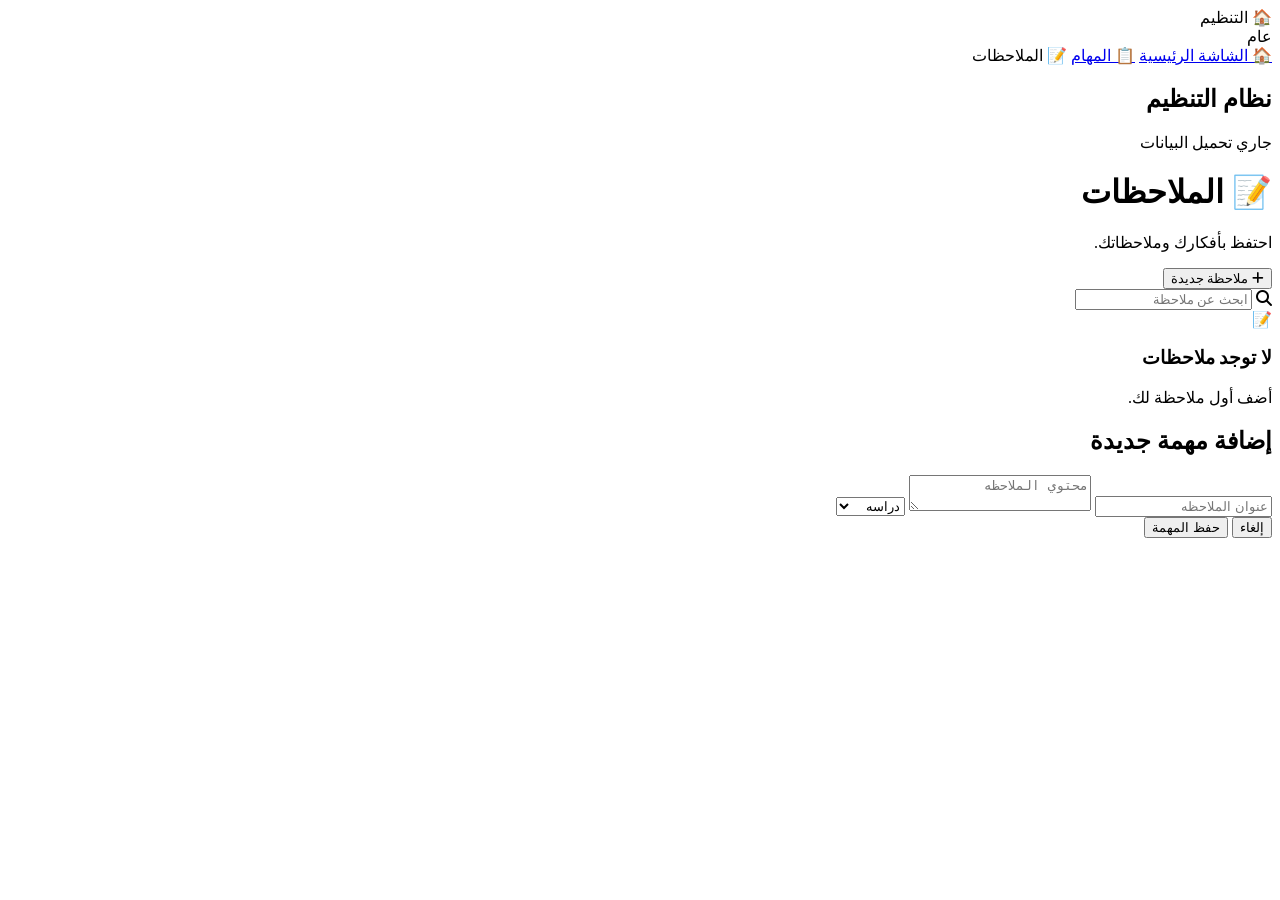
==== notes.html @ a785783f "Add files via upload" ====
<!DOCTYPE html>
<html lang="ar" dir="rtl">
<head>
<meta charset="UTF-8">
<meta name="viewport" content="width=device-width, initial-scale=1.0">
<title>الملاحظات</title>

<link rel="stylesheet" href="notes.css">
<link rel="stylesheet" href="https://cdnjs.cloudflare.com/ajax/libs/font-awesome/6.7.1/css/all.min.css">

</head>
<body>
<aside class="sidebar">
    <div class="logo">🏠 التنظيم</div>

    <div class="nav-section">عام</div>

    <a class="nav-item" href="./index.html">🏠 الشاشة الرئيسية</a>
    <a class="nav-item" href="./tasks.html">📋 المهام</a>
    <a class="nav-item active">📝 الملاحظات</a>
 
</aside>
<div class="container">
<div id="loading-screen">
    <div class="loader-logo">
        <div class="loader-circle"></div>
        <h2>نظام التنظيم</h2>
        <p>جاري تحميل البيانات</p>
    </div>
</div>
    <div class="header">

        <div>
            <h1>📝 الملاحظات</h1>
            <p>احتفظ بأفكارك وملاحظاتك.</p>
        </div>

        <button id="openModal">
            <i class="fa-solid fa-plus"></i>
            ملاحظة جديدة
        </button>

    </div>

    <div class="search">

        <i class="fa-solid fa-magnifying-glass"></i>

        <input
        type="text"
        placeholder="ابحث عن ملاحظة">

    </div>

    <div class="notes" id="notes">

        <div class="note">

            <h3>💡 فكرة مشروع</h3>

            <p>
                إنشاء Dashboard لإدارة الحياة الشخصية.
            </p>

            <div class="bottom">

                <small>18 يوليو</small>

                <div>

                    <button class="edit">
                        <i class="fa-solid fa-pen"></i>
                    </button>
                    <button class="pin">
                        <i class="fa-solid fa-thumbtack"></i>
                    </button>

                    <button class="delete">
                        <i class="fa-solid fa-trash"></i>
                    </button>

                </div>

            </div>

        </div>

        <div class="note">

            <h3>📚 مذاكرة</h3>

            <p>
                مراجعة Express و MongoDB.
            </p>

            <div class="bottom">

                <small>17 يوليو</small>

                <div>

                    <button class="edit">
                        <i class="fa-solid fa-pen"></i>
                    </button>

                    <button class="delete">
                        <i class="fa-solid fa-trash"></i>
                    </button>

                </div>

            </div>

        </div>

    </div>

</div>
<div class="modal" id="modal">

        <div class="modal-content">

            <h2>إضافة مهمة جديدة</h2>

            <input
                id="title"
                type="text"
                placeholder="عنوان الملاحظه">

            <textarea
                id="description"
                placeholder="محتوي الملاحظه"></textarea>

            <select id="priority">

                <option value="📚">دراسه</option>

                <option value="💡">مشروع</option>

                <option value="📃">كلام</option>
                <option value="">غير ذالك</option>

            </select>

            

            <div class="modal-buttons">

                <button id="cancel">
                    إلغاء
                </button>

                <button id="saveTask">
                    حفظ المهمة
                </button>

            </div>

        </div>

    </div>
<script src="db.js"></script>
<script>
    let notes = [];

const modal = document.getElementById("modal");
const openModal = document.getElementById("openModal");
const cancel = document.getElementById("cancel");
const saveTask = document.getElementById("saveTask");


// =========================
// Modal
// =========================

openModal.onclick = () => {
    modal.style.display = "flex";
};

cancel.onclick = () => {
    modal.style.display = "none";
};


// =========================
// تحميل الملاحظات
// =========================

async function getNotes() {

    notes = await getAll("notes");

    renderNotes();
}


// =========================
// عرض الملاحظات
// =========================

function renderNotes() {

    const container =
        document.getElementById("notes");

    container.innerHTML = "";


    if (notes.length === 0) {

        container.innerHTML = `
            <div class="empty">
                📝
                <h3>لا توجد ملاحظات</h3>
                <p>أضف أول ملاحظة لك.</p>
            </div>
        `;

        return;
    }


    notes.forEach((note, index) => {

        const pinned =
            localStorage.getItem("pin") === note.title;


        container.innerHTML += `

            <div class="note">

                <h3>
                    ${escapeHTML(note.title)}
                </h3>

                <p>
                    ${escapeHTML(note.text)}
                </p>


                <div class="bottom">

                    <small>
                        ${note.date || ""}
                    </small>


                    <div class="actions">

                        <button
                            class="${pinned ? "completed" : "pin"}"
                            onclick="pinNote('${escapeAttribute(note.title)}')">

                            📌

                        </button>


                        <button
                            class="delete"
                            onclick="deleteNote(${index})">

                            🗑

                        </button>

                    </div>

                </div>

            </div>
        `;
    });
}


// =========================
// إضافة ملاحظة
// =========================

saveTask.onclick = async () => {

    let title =
        document.getElementById("title").value.trim();

    const text =
        document.getElementById("description").value.trim();

    const priority =
        document.getElementById("priority").value;


    if (!title) return;


    title = `${priority} ${title}`;


    await addItem("notes", {

        title,

        text,

        date: new Date().toLocaleDateString("ar-EG"),

        createdAt: new Date().toISOString()

    });


    modal.style.display = "none";


    document.getElementById("title").value = "";
    document.getElementById("description").value = "";


    await getNotes();
};


// =========================
// حذف
// =========================

async function deleteNote(index) {

    const note = notes[index];

    await deleteItem("notes", note.id);

    if (localStorage.getItem("pin") === note.title) {
        localStorage.removeItem("pin");
    }

    await getNotes();
}


// =========================
// تثبيت
// =========================

function pinNote(title) {

    localStorage.setItem("pin", title);

    renderNotes();
}


// =========================
// حماية HTML
// =========================

function escapeHTML(text) {

    const div = document.createElement("div");

    div.textContent = text;

    return div.innerHTML;
}


function escapeAttribute(text) {

    return text
        .replace(/\\/g, "\\\\")
        .replace(/'/g, "\\'");
}


// =========================
// تشغيل
// =========================

window.addEventListener("load", async () => {

    await openDB();

    await getNotes();

    setTimeout(() => {

        document
            .getElementById("loading-screen")
            .classList.add("hide");

    }, 300);

});
</script>

</body>
</html>
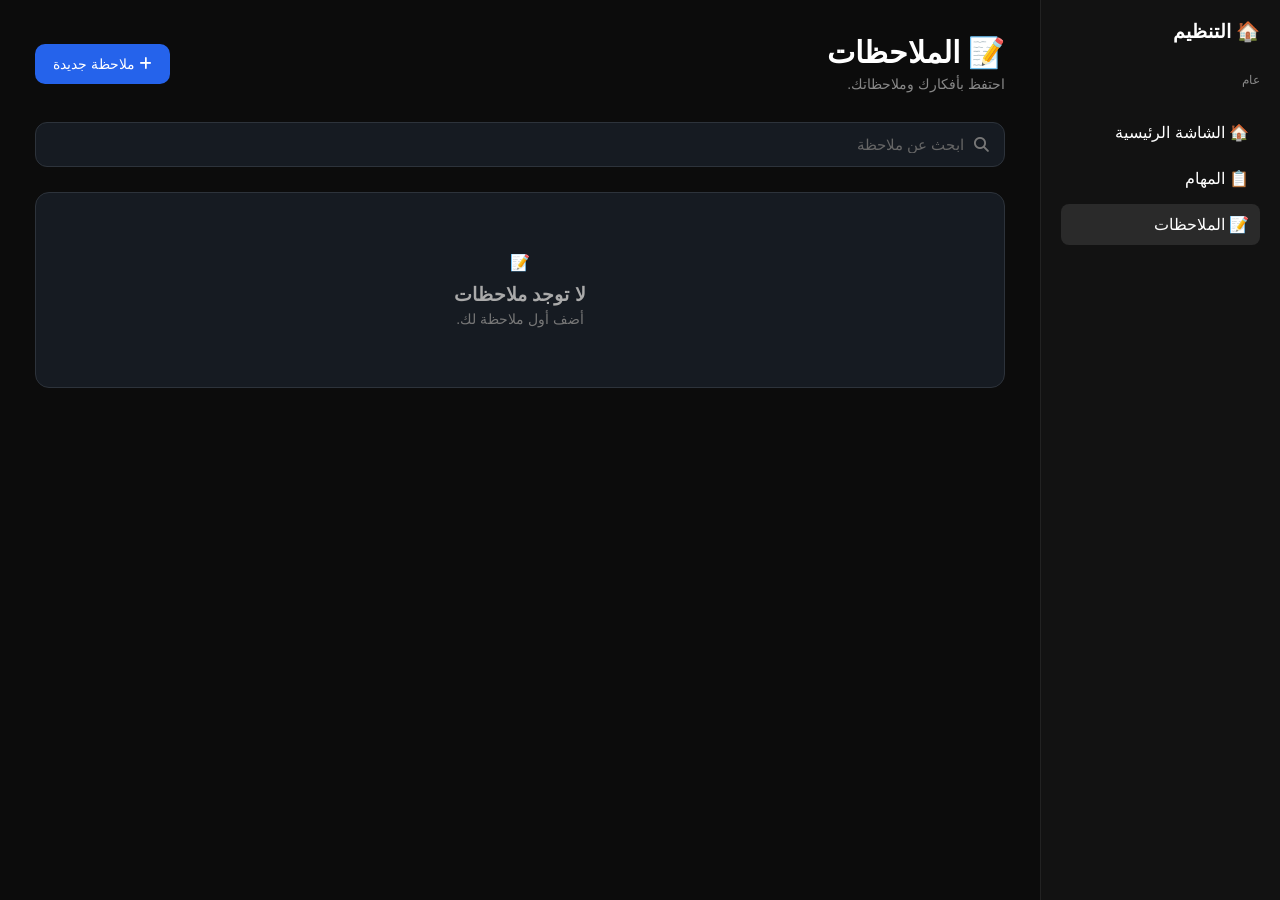
==== commit 691f9789: "Refactor notes.html with new styles and structure" ====
--- a/notes.html
+++ b/notes.html
@@ -4,8 +4,1009 @@
 <meta charset="UTF-8">
 <meta name="viewport" content="width=device-width, initial-scale=1.0">
 <title>الملاحظات</title>
-
-<link rel="stylesheet" href="notes.css">
+<style>
+    /* =========================
+   Reset
+========================= */
+
+* {
+    box-sizing: border-box;
+    margin: 0;
+    padding: 0;
+}
+
+html {
+    scroll-behavior: smooth;
+}
+
+body {
+    font-family: "Segoe UI", Tahoma, Arial, sans-serif;
+    background: #0c0c0c;
+    color: #fff;
+    min-height: 100vh;
+    display: flex;
+    overflow-x: hidden;
+}
+
+
+/* =========================
+   Sidebar
+========================= */
+
+.sidebar {
+    width: 240px;
+    min-width: 240px;
+    height: 100vh;
+
+    background: #121212;
+    border-left: 1px solid #222;
+
+    padding: 20px;
+
+    position: sticky;
+    top: 0;
+
+    z-index: 100;
+}
+
+.logo {
+    font-weight: bold;
+    font-size: 1.2rem;
+
+    margin-bottom: 30px;
+
+    display: flex;
+    align-items: center;
+    gap: 10px;
+}
+
+.nav-section {
+    margin-bottom: 25px;
+
+    color: #888;
+
+    font-size: 0.75rem;
+
+    text-transform: uppercase;
+}
+
+.nav-item {
+    display: block;
+
+    padding: 11px;
+
+    color: #fff;
+
+    text-decoration: none;
+
+    border-radius: 8px;
+
+    margin-bottom: 5px;
+
+    transition: .25s;
+}
+
+.nav-item:hover {
+    background: #1f1f1f;
+}
+
+.nav-item.active {
+    background: #2a2a2a;
+}
+
+
+/* =========================
+   Main Container
+========================= */
+
+.container {
+    flex: 1;
+
+    width: 100%;
+
+    max-width: 1400px;
+
+    margin: 0 auto;
+
+    padding: 35px;
+
+    overflow-y: auto;
+
+    min-width: 0;
+}
+
+
+/* =========================
+   Header
+========================= */
+
+.header {
+    display: flex;
+
+    justify-content: space-between;
+
+    align-items: center;
+
+    gap: 20px;
+
+    margin-bottom: 30px;
+}
+
+.header h1 {
+    font-size: 30px;
+
+    margin-bottom: 6px;
+}
+
+.header p {
+    color: #888;
+
+    font-size: 14px;
+}
+
+
+/* =========================
+   Add Button
+========================= */
+
+.header button {
+    background: #2563eb;
+
+    color: white;
+
+    border: none;
+
+    padding: 12px 18px;
+
+    border-radius: 10px;
+
+    cursor: pointer;
+
+    font-size: 14px;
+
+    transition: .25s;
+
+    white-space: nowrap;
+}
+
+.header button:hover {
+    background: #1d4ed8;
+
+    transform: translateY(-2px);
+}
+
+.header button:active {
+    transform: scale(.97);
+}
+
+
+/* =========================
+   Search
+========================= */
+
+.search {
+    display: flex;
+
+    align-items: center;
+
+    gap: 10px;
+
+    background: #161b22;
+
+    border: 1px solid #2d333b;
+
+    border-radius: 12px;
+
+    padding: 13px 15px;
+
+    margin-bottom: 25px;
+
+    transition: .25s;
+}
+
+.search:focus-within {
+    border-color: #2563eb;
+
+    box-shadow: 0 0 0 3px #2563eb18;
+}
+
+.search i {
+    color: #777;
+
+    font-size: 15px;
+}
+
+.search input {
+    flex: 1;
+
+    width: 100%;
+
+    background: transparent;
+
+    border: none;
+
+    outline: none;
+
+    color: white;
+
+    font-size: 15px;
+}
+
+.search input::placeholder {
+    color: #666;
+}
+
+
+/* =========================
+   Notes Grid
+========================= */
+
+.notes {
+    display: grid;
+
+    grid-template-columns:
+        repeat(auto-fill, minmax(280px, 1fr));
+
+    gap: 20px;
+}
+
+
+/* =========================
+   Note Card
+========================= */
+
+.note {
+    background: #161b22;
+
+    border: 1px solid #2d333b;
+
+    border-radius: 14px;
+
+    padding: 20px;
+
+    min-width: 0;
+
+    display: flex;
+
+    flex-direction: column;
+
+    min-height: 190px;
+
+    transition:
+        transform .25s,
+        border-color .25s,
+        box-shadow .25s;
+}
+
+.note:hover {
+    transform: translateY(-5px);
+
+    border-color: #2563eb;
+
+    box-shadow:
+        0 15px 35px rgba(0, 0, 0, .25);
+}
+
+
+/* Title */
+
+.note h3 {
+    font-size: 18px;
+
+    margin-bottom: 12px;
+
+    line-height: 1.5;
+
+    overflow-wrap: anywhere;
+}
+
+
+/* Text */
+
+.note p {
+    color: #aaa;
+
+    line-height: 1.7;
+
+    font-size: 14px;
+
+    white-space: pre-wrap;
+
+    overflow-wrap: anywhere;
+
+    flex: 1;
+
+    min-height: 65px;
+}
+
+
+/* =========================
+   Note Bottom
+========================= */
+
+.bottom {
+    display: flex;
+
+    justify-content: space-between;
+
+    align-items: center;
+
+    gap: 10px;
+
+    margin-top: 20px;
+
+    padding-top: 15px;
+
+    border-top: 1px solid #252a31;
+}
+
+.bottom small {
+    color: #777;
+
+    white-space: nowrap;
+}
+
+
+/* =========================
+   Actions
+========================= */
+
+.actions {
+    display: flex;
+
+    align-items: center;
+
+    gap: 7px;
+}
+
+.bottom button {
+    width: 36px;
+
+    height: 36px;
+
+    border: none;
+
+    border-radius: 9px;
+
+    color: white;
+
+    cursor: pointer;
+
+    display: flex;
+
+    align-items: center;
+
+    justify-content: center;
+
+    transition: .2s;
+
+    font-size: 15px;
+}
+
+.bottom button:hover {
+    transform: translateY(-2px);
+}
+
+.bottom button:active {
+    transform: scale(.92);
+}
+
+
+/* Pin */
+
+.pin {
+    background: #374151;
+}
+
+.pin:hover {
+    background: #4b5563;
+}
+
+
+/* Pinned */
+
+.completed {
+    background: #2563eb;
+}
+
+.completed:hover {
+    background: #1d4ed8;
+}
+
+
+/* Delete */
+
+.delete {
+    background: #dc2626;
+}
+
+.delete:hover {
+    background: #b91c1c;
+}
+
+
+/* =========================
+   Modal
+========================= */
+
+.modal {
+    position: fixed;
+
+    inset: 0;
+
+    width: 100%;
+    height: 100%;
+
+    background: rgba(0, 0, 0, .72);
+
+    backdrop-filter: blur(5px);
+
+    display: none;
+
+    justify-content: center;
+
+    align-items: center;
+
+    padding: 20px;
+
+    z-index: 9999;
+}
+
+
+/* Modal Box */
+
+.modal-content {
+    width: 450px;
+
+    max-width: 100%;
+
+    max-height: 90vh;
+
+    overflow-y: auto;
+
+    background: #161b22;
+
+    border: 1px solid #2d333b;
+
+    border-radius: 16px;
+
+    padding: 25px;
+
+    box-shadow:
+        0 25px 70px rgba(0, 0, 0, .5);
+
+    animation: modalIn .2s ease;
+}
+
+@keyframes modalIn {
+
+    from {
+        opacity: 0;
+        transform: translateY(15px) scale(.98);
+    }
+
+    to {
+        opacity: 1;
+        transform: translateY(0) scale(1);
+    }
+}
+
+
+/* Modal Title */
+
+.modal-content h2 {
+    font-size: 22px;
+
+    margin-bottom: 20px;
+}
+
+
+/* Inputs */
+
+.modal-content input,
+.modal-content textarea,
+.modal-content select {
+    width: 100%;
+
+    margin-bottom: 15px;
+
+    padding: 13px;
+
+    background: #0d1117;
+
+    border: 1px solid #2d333b;
+
+    color: white;
+
+    border-radius: 9px;
+
+    outline: none;
+
+    font-family: inherit;
+
+    font-size: 14px;
+
+    transition: .2s;
+}
+
+.modal-content input:focus,
+.modal-content textarea:focus,
+.modal-content select:focus {
+    border-color: #2563eb;
+
+    box-shadow:
+        0 0 0 3px #2563eb18;
+}
+
+.modal-content input::placeholder,
+.modal-content textarea::placeholder {
+    color: #666;
+}
+
+
+/* Textarea */
+
+.modal-content textarea {
+    resize: vertical;
+
+    min-height: 110px;
+
+    line-height: 1.6;
+}
+
+
+/* Select */
+
+.modal-content select {
+    cursor: pointer;
+}
+
+.modal-content option {
+    background: #161b22;
+
+    color: white;
+}
+
+
+/* =========================
+   Modal Buttons
+========================= */
+
+.modal-buttons {
+    display: flex;
+
+    justify-content: flex-end;
+
+    gap: 10px;
+
+    margin-top: 5px;
+}
+
+.modal-buttons button {
+    border: none;
+
+    padding: 12px 20px;
+
+    border-radius: 9px;
+
+    cursor: pointer;
+
+    font-family: inherit;
+
+    font-size: 14px;
+
+    transition: .2s;
+}
+
+#cancel {
+    background: #333;
+
+    color: white;
+}
+
+#cancel:hover {
+    background: #444;
+}
+
+#saveTask {
+    background: #2563eb;
+
+    color: white;
+}
+
+#saveTask:hover {
+    background: #1d4ed8;
+}
+
+
+/* =========================
+   Empty State
+========================= */
+
+.empty {
+    grid-column: 1 / -1;
+
+    text-align: center;
+
+    padding: 60px 20px;
+
+    background: #161b22;
+
+    border: 1px solid #2d333b;
+
+    border-radius: 14px;
+
+    color: #777;
+}
+
+.empty h3 {
+    color: #aaa;
+
+    margin-top: 12px;
+
+    margin-bottom: 5px;
+}
+
+.empty p {
+    font-size: 14px;
+}
+
+
+/* =========================
+   Loading Screen
+========================= */
+
+#loading-screen {
+    position: fixed;
+
+    inset: 0;
+
+    background: #0c0c0c;
+
+    display: flex;
+
+    justify-content: center;
+
+    align-items: center;
+
+    z-index: 99999;
+
+    transition: .4s;
+}
+
+.loader-logo {
+    text-align: center;
+}
+
+.loader-circle {
+    width: 65px;
+
+    height: 65px;
+
+    border-radius: 50%;
+
+    border: 4px solid #232323;
+
+    border-top-color: #3b82f6;
+
+    animation: spin 1s linear infinite;
+
+    margin: auto;
+
+    margin-bottom: 22px;
+}
+
+.loader-logo h2 {
+    font-size: 26px;
+
+    margin-bottom: 8px;
+}
+
+.loader-logo p {
+    color: #888;
+
+    font-size: 14px;
+}
+
+@keyframes spin {
+
+    to {
+        transform: rotate(360deg);
+    }
+}
+
+#loading-screen.hide {
+    opacity: 0;
+
+    visibility: hidden;
+
+    pointer-events: none;
+}
+
+
+/* =========================
+   Scrollbar
+========================= */
+
+::-webkit-scrollbar {
+    width: 0;
+    height: 0;
+}
+
+* {
+    scrollbar-width: none;
+}
+
+
+/* =========================
+   📱 Mobile
+========================= */
+
+@media (max-width: 768px) {
+
+    body {
+        display: block;
+
+        min-height: 100vh;
+
+        padding-bottom: 70px;
+    }
+
+
+    /* Sidebar */
+
+    .sidebar {
+        position: fixed;
+
+        bottom: 0;
+        left: 0;
+        right: 0;
+
+        width: 100%;
+        min-width: 0;
+
+        height: 65px;
+
+        padding: 6px;
+
+        display: flex;
+
+        align-items: center;
+
+        justify-content: space-around;
+
+        background: #121212;
+
+        border: none;
+
+        border-top: 1px solid #292929;
+
+        z-index: 5000;
+    }
+
+
+    .logo,
+    .nav-section {
+        display: none;
+    }
+
+
+    .nav-item {
+        flex: 1;
+
+        margin: 0 2px;
+
+        padding: 9px 4px;
+
+        text-align: center;
+
+        font-size: 0;
+
+        border-radius: 10px;
+    }
+
+
+    /*
+       نخلي الإيموجي ظاهر
+    */
+
+    .nav-item::first-letter {
+        font-size: 20px;
+    }
+
+
+    .nav-item.active {
+        background: #2563eb22;
+    }
+
+
+    /* Container */
+
+    .container {
+        width: 100%;
+
+        padding: 20px 13px 30px;
+
+        margin: 0;
+    }
+
+
+    /* Header */
+
+    .header {
+        flex-direction: column;
+
+        align-items: stretch;
+
+        gap: 15px;
+
+        margin-bottom: 20px;
+    }
+
+
+    .header h1 {
+        font-size: 24px;
+    }
+
+
+    .header p {
+        font-size: 13px;
+    }
+
+
+    .header button {
+        width: 100%;
+
+        padding: 13px;
+    }
+
+
+    /* Search */
+
+    .search {
+        margin-bottom: 18px;
+
+        padding: 12px;
+    }
+
+
+    /* Notes */
+
+    .notes {
+        grid-template-columns: 1fr;
+
+        gap: 12px;
+    }
+
+
+    .note {
+        padding: 16px;
+
+        border-radius: 13px;
+
+        min-height: 175px;
+    }
+
+
+    .note:hover {
+        transform: none;
+
+        box-shadow: none;
+    }
+
+
+    .note h3 {
+        font-size: 17px;
+    }
+
+
+    .note p {
+        font-size: 14px;
+
+        min-height: 60px;
+    }
+
+
+    /* Modal */
+
+    .modal {
+        padding: 12px;
+
+        align-items: flex-end;
+    }
+
+
+    .modal-content {
+        width: 100%;
+
+        max-height: 88vh;
+
+        padding: 20px;
+
+        border-radius: 18px 18px 12px 12px;
+    }
+
+
+    .modal-content h2 {
+        font-size: 20px;
+    }
+
+
+    /*
+       16px مهم في الموبايل
+       عشان iPhone ما يعملش Zoom
+    */
+
+    .modal-content input,
+    .modal-content textarea,
+    .modal-content select {
+        font-size: 16px;
+
+        padding: 13px;
+    }
+
+
+    .modal-buttons {
+        display: grid;
+
+        grid-template-columns: 1fr 1fr;
+
+        gap: 8px;
+    }
+
+
+    .modal-buttons button {
+        width: 100%;
+
+        padding: 13px;
+    }
+}
+
+
+/* =========================
+   📱 Small Phones
+========================= */
+
+@media (max-width: 400px) {
+
+    .container {
+        padding-left: 10px;
+
+        padding-right: 10px;
+    }
+
+
+    .header h1 {
+        font-size: 22px;
+    }
+
+
+    .note {
+        padding: 14px;
+    }
+
+
+    .bottom {
+        align-items: flex-start;
+
+        flex-direction: column;
+
+        gap: 12px;
+    }
+
+
+    .actions {
+        width: 100%;
+    }
+
+
+    .bottom button {
+        flex: 1;
+
+        width: auto;
+    }
+}
+</style>
 <link rel="stylesheet" href="https://cdnjs.cloudflare.com/ajax/libs/font-awesome/6.7.1/css/all.min.css">
 
 </head>
@@ -395,4 +1396,4 @@
 </script>
 
 </body>
-</html>+</html>
